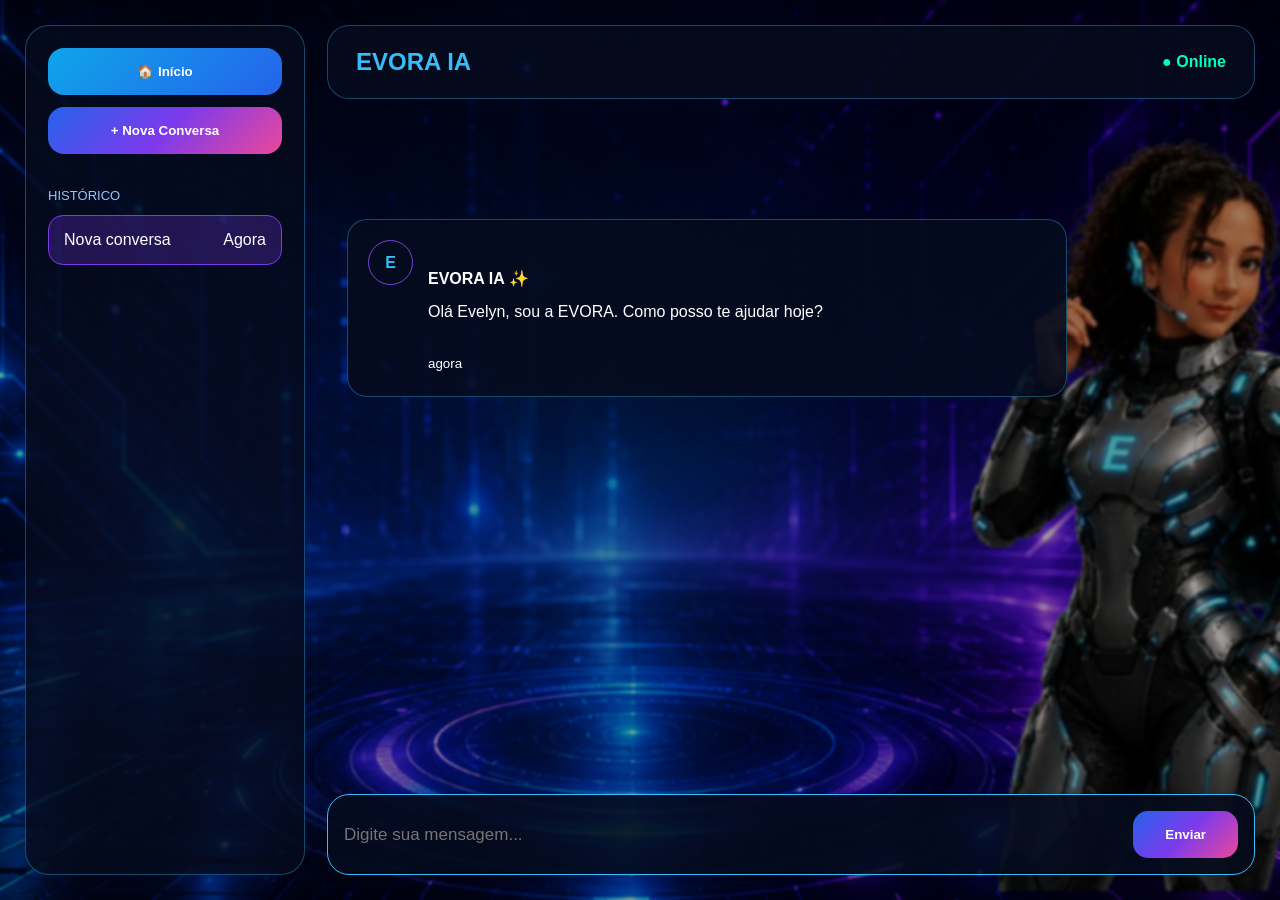
==== chat.html @ 9ec0fe7a "primeiro commit site completo v1" ====
<!DOCTYPE html>
<html lang="pt-BR">
<head>
  <meta charset="UTF-8">
  <meta name="viewport" content="width=device-width, initial-scale=1.0">
  <title>Chat EVORA</title>
  <link rel="stylesheet" href="style.css">
</head>
<body class="chat-page">

  <main class="chat-app">

    <aside class="sidebar">
      <button class="home-btn" onclick="window.location.href='index.html'">🏠 Início</button>
      <button class="new-chat" onclick="novoChat()">+ Nova Conversa</button>

      <p class="label">HISTÓRICO</p>

      <div id="historicoConversas">
        <div class="history active">Nova conversa <span>Agora</span></div>
      </div>
    </aside>

    <section class="chat-area">
      <header class="topbar">
        <h1>EVORA IA</h1>
        <span class="online">● Online</span>
      </header>

      <div class="messages" id="messages">
        <div class="msg ia">
          <div class="avatar">E</div>
          <div>
            <strong>EVORA IA ✨</strong>
            <p>Olá Evelyn, sou a EVORA. Como posso te ajudar hoje?</p>
            <small>agora</small>
          </div>
        </div>
      </div>

      <div class="input-area">
        <input type="text" id="chatInput" placeholder="Digite sua mensagem...">
        <button onclick="enviarMensagem()">Enviar</button>
      </div>
    </section>

  </main>

  <script src="script.js"></script>
</body>
</html>
---- style.css ----
*{
  margin:0;
  padding:0;
  box-sizing:border-box;
  font-family:Arial, sans-serif;
}

.home-page{
  height:100vh;
  overflow:hidden;
  background:#000;
}

.home-img{
  width:100vw;
  height:100vh;
  object-fit:cover;
  display:block;
}

.start-click{
  position:absolute;
  left:50%;
  top:59%;
  transform:translateX(-50%);
  width:170px;
  height:55px;
  opacity:0;
  cursor:pointer;
}

/* CHAT */

.chat-page{
  min-height:100vh;
  background:url("chat-fundo.png") center/cover no-repeat;
  color:white;
  overflow:hidden;
}

.chat-page::before{
  content:"";
  position:fixed;
  inset:0;
  background:rgba(0,0,0,.38);
  backdrop-filter:blur(1px);
  z-index:-1;
}

.chat-app{
  height:100vh;
  display:flex;
  gap:22px;
  padding:25px;
}

.sidebar{
  width:280px;
  padding:22px;
  border-radius:24px;
  background:rgba(5,12,30,.82);
  border:1px solid rgba(56,189,248,.35);
}

.home-btn,
.new-chat{
  width:100%;
  padding:16px;
  margin-bottom:12px;
  border:none;
  border-radius:16px;
  color:white;
  font-weight:bold;
  cursor:pointer;
}

.home-btn{
  background:linear-gradient(135deg,#0ea5e9,#2563eb);
}

.new-chat{
  background:linear-gradient(135deg,#2563eb,#7c3aed,#ec4899);
}

.label{
  margin:22px 0 12px;
  color:#93c5fd;
  font-size:13px;
}

.history{
  padding:15px;
  border-radius:15px;
  background:rgba(255,255,255,.08);
  display:flex;
  justify-content:space-between;
}

.history.active{
  border:1px solid #7c3aed;
  background:rgba(124,58,237,.25);
}

.chat-area{
  flex:1;
  display:flex;
  flex-direction:column;
}

.topbar{
  padding:22px 28px;
  border-radius:22px;
  background:rgba(5,12,30,.82);
  border:1px solid rgba(56,189,248,.35);
  display:flex;
  justify-content:space-between;
  align-items:center;
}

.topbar h1{
  color:#38bdf8;
}

.online{
  color:#00ffbf;
  font-weight:bold;
}

.messages{
  flex:1;
  overflow-y:auto;
  padding:120px 20px 120px;
}

.msg{
  max-width:65%;
  padding:20px;
  margin-bottom:18px;
  border-radius:20px;
}

.user{
  margin-left:auto;
  background:linear-gradient(135deg,#2563eb,#7c3aed);
}

.ia{
  display:flex;
  gap:15px;
  max-width:720px;
  background:rgba(5,12,30,.88);
  border:1px solid rgba(56,189,248,.35);
  line-height:1.6;
  font-size:16px;
  white-space:pre-line;
}

.ia p{
  margin-top:8px;
  line-height:1.6;
}

.avatar{
  width:45px;
  height:45px;
  border-radius:50%;
  display:flex;
  align-items:center;
  justify-content:center;
  color:#38bdf8;
  border:1px solid #7c3aed;
  font-weight:bold;
}

.input-area{
  display:flex;
  gap:12px;
  padding:16px;
  border-radius:22px;
  background:rgba(5,12,30,.88);
  border:1px solid #38bdf8;
}

.input-area input{
  flex:1;
  background:transparent;
  border:none;
  outline:none;
  color:white;
  font-size:17px;
}

.input-area button{
  padding:16px 32px;
  border:none;
  border-radius:15px;
  color:white;
  font-weight:bold;
  cursor:pointer;
  background:linear-gradient(135deg,#2563eb,#7c3aed,#ec4899);
}
.start-click{
    position:absolute;

    left:50%;
    top:58%;

    transform:translate(-50%,-50%);

    width:250px;
    height:90px;

    cursor:pointer;

    opacity:0;
}
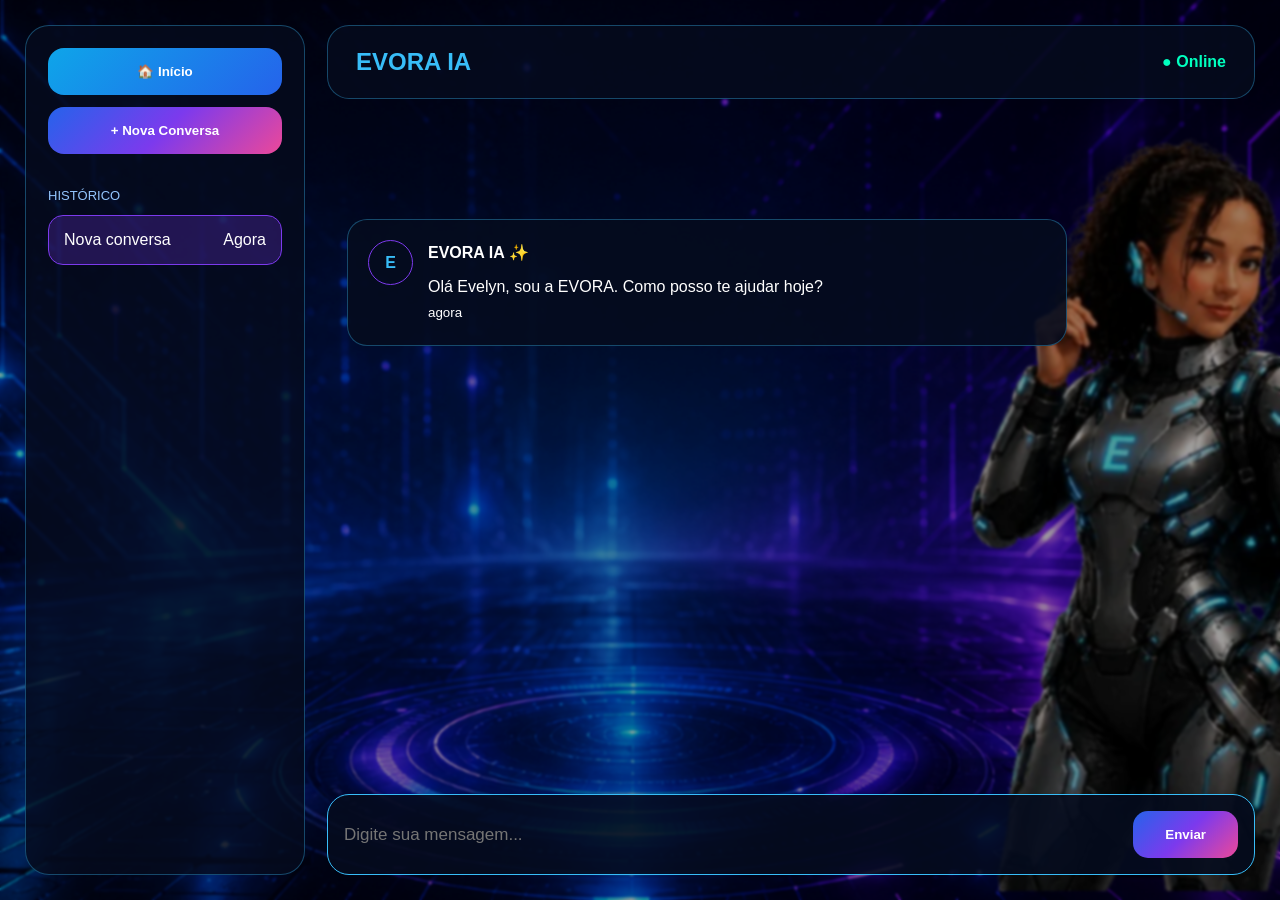
==== commit 4c4b7bfd: "EVORA Implementação inicial da EVORA IA e integração com Azure" ====
--- a/chat.html
+++ b/chat.html
@@ -1,51 +1 @@
-<!DOCTYPE html>
-<html lang="pt-BR">
-<head>
-  <meta charset="UTF-8">
-  <meta name="viewport" content="width=device-width, initial-scale=1.0">
-  <title>Chat EVORA</title>
-  <link rel="stylesheet" href="style.css">
-</head>
-<body class="chat-page">
-
-  <main class="chat-app">
-
-    <aside class="sidebar">
-      <button class="home-btn" onclick="window.location.href='index.html'">🏠 Início</button>
-      <button class="new-chat" onclick="novoChat()">+ Nova Conversa</button>
-
-      <p class="label">HISTÓRICO</p>
-
-      <div id="historicoConversas">
-        <div class="history active">Nova conversa <span>Agora</span></div>
-      </div>
-    </aside>
-
-    <section class="chat-area">
-      <header class="topbar">
-        <h1>EVORA IA</h1>
-        <span class="online">● Online</span>
-      </header>
-
-      <div class="messages" id="messages">
-        <div class="msg ia">
-          <div class="avatar">E</div>
-          <div>
-            <strong>EVORA IA ✨</strong>
-            <p>Olá Evelyn, sou a EVORA. Como posso te ajudar hoje?</p>
-            <small>agora</small>
-          </div>
-        </div>
-      </div>
-
-      <div class="input-area">
-        <input type="text" id="chatInput" placeholder="Digite sua mensagem...">
-        <button onclick="enviarMensagem()">Enviar</button>
-      </div>
-    </section>
-
-  </main>
-
-  <script src="script.js"></script>
-</body>
-</html>+<!DOCTYPE html> <html lang="pt-BR"> <head> <meta charset="UTF-8"> <meta name="viewport" content="width=device-width, initial-scale=1.0"> <title>Chat EVORA</title> <link rel="stylesheet" href="style.css"> </head> <body class="chat-page"> <main class="chat-app"> <aside class="sidebar"> <button class="home-btn" onclick="window.location.href='index.html'">🏠 Início</button> <button class="new-chat" onclick="novoChat()">+ Nova Conversa</button> <p class="label">HISTÓRICO</p> <div id="historicoConversas"> <div class="history active">Nova conversa <span>Agora</span></div> </div> </aside> <section class="chat-area"> <header class="topbar"> <h1>EVORA IA</h1> <span class="online">● Online</span> </header> <div class="messages" id="messages"> <div class="msg ia"> <div class="avatar">E</div> <div> <strong>EVORA IA ✨</strong> <p>Olá Evelyn, sou a EVORA. Como posso te ajudar hoje?</p> <small>agora</small> </div> </div> </div> <div class="input-area"> <input type="text" id="chatInput" placeholder="Digite sua mensagem..."> <button onclick="enviarMensagem()">Enviar</button> </div> </section> </main> <script src="script.js"></script> </body> </html>
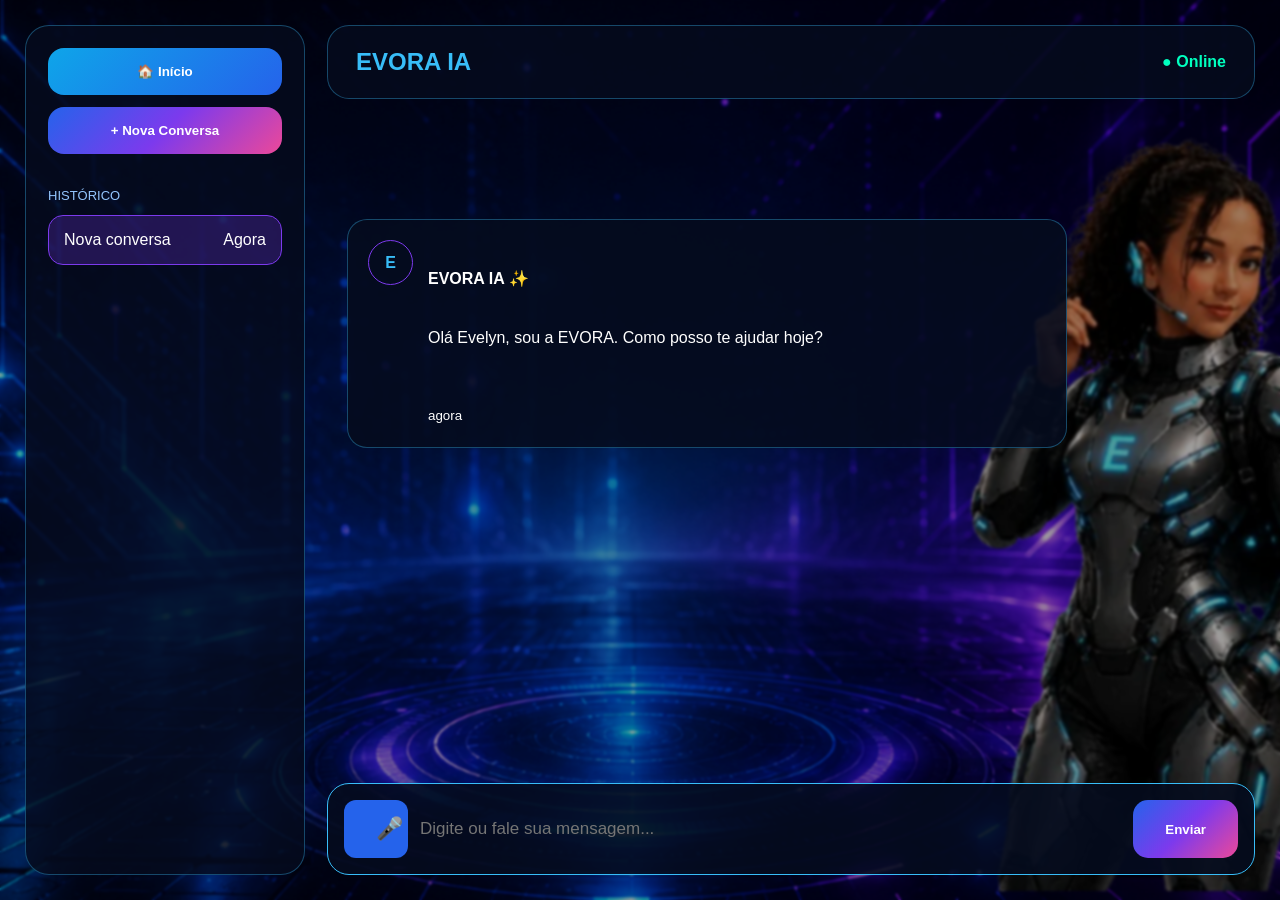
==== commit ff9a41a6: "✨ EVORA IA Update • Speech-to-Text (STT) • Text-to-Speech (TTS) • keys.json configurado • README atu" ====
--- a/chat.html
+++ b/chat.html
@@ -1 +1,85 @@
-<!DOCTYPE html> <html lang="pt-BR"> <head> <meta charset="UTF-8"> <meta name="viewport" content="width=device-width, initial-scale=1.0"> <title>Chat EVORA</title> <link rel="stylesheet" href="style.css"> </head> <body class="chat-page"> <main class="chat-app"> <aside class="sidebar"> <button class="home-btn" onclick="window.location.href='index.html'">🏠 Início</button> <button class="new-chat" onclick="novoChat()">+ Nova Conversa</button> <p class="label">HISTÓRICO</p> <div id="historicoConversas"> <div class="history active">Nova conversa <span>Agora</span></div> </div> </aside> <section class="chat-area"> <header class="topbar"> <h1>EVORA IA</h1> <span class="online">● Online</span> </header> <div class="messages" id="messages"> <div class="msg ia"> <div class="avatar">E</div> <div> <strong>EVORA IA ✨</strong> <p>Olá Evelyn, sou a EVORA. Como posso te ajudar hoje?</p> <small>agora</small> </div> </div> </div> <div class="input-area"> <input type="text" id="chatInput" placeholder="Digite sua mensagem..."> <button onclick="enviarMensagem()">Enviar</button> </div> </section> </main> <script src="script.js"></script> </body> </html>+<!DOCTYPE html>
+<html lang="pt-BR">
+
+<head>
+    <meta charset="UTF-8">
+    <meta name="viewport" content="width=device-width, initial-scale=1.0">
+    <title>Chat EVORA</title>
+
+    <link rel="stylesheet" href="style.css">
+</head>
+
+<body class="chat-page">
+
+    <main class="chat-app">
+
+        <aside class="sidebar">
+
+            <button class="home-btn" onclick="window.location.href='index.html'">
+                🏠 Início
+            </button>
+
+            <button class="new-chat" onclick="novoChat()">
+                + Nova Conversa
+            </button>
+
+            <p class="label">HISTÓRICO</p>
+
+            <div id="historicoConversas">
+                <div class="history active">
+                    Nova conversa
+                    <span>Agora</span>
+                </div>
+            </div>
+
+        </aside>
+
+        <section class="chat-area">
+
+            <header class="topbar">
+                <h1>EVORA IA</h1>
+                <span class="online">● Online</span>
+            </header>
+
+            <div class="messages" id="messages">
+
+                <div class="msg ia">
+                    <div class="avatar">E</div>
+
+                    <div>
+                        <strong>EVORA IA ✨</strong>
+
+                        <p>Olá Evelyn, sou a EVORA. Como posso te ajudar hoje?</p>
+
+                        <small>agora</small>
+                    </div>
+                </div>
+
+            </div>
+
+            <div class="input-area">
+
+                <button id="btnMicrofone" onclick="ouvirMicrofone()">
+                    🎤
+                </button>
+
+                <input
+                    type="text"
+                    id="chatInput"
+                    placeholder="Digite ou fale sua mensagem...">
+
+                <button onclick="enviarMensagem()">
+                    Enviar
+                </button>
+
+            </div>
+
+        </section>
+
+    </main>
+
+    <script src="script.js"></script>
+
+</body>
+
+</html>
--- a/style.css
+++ b/style.css
@@ -213,4 +213,18 @@
     cursor:pointer;
 
     opacity:0;
+}
+#btnMicrofone{
+    width:55px;
+    border:none;
+    border-radius:12px;
+    cursor:pointer;
+    font-size:22px;
+    background:#2563eb;
+    color:white;
+    transition:.3s;
+}
+
+#btnMicrofone:hover{
+    background:#1d4ed8;
 }
